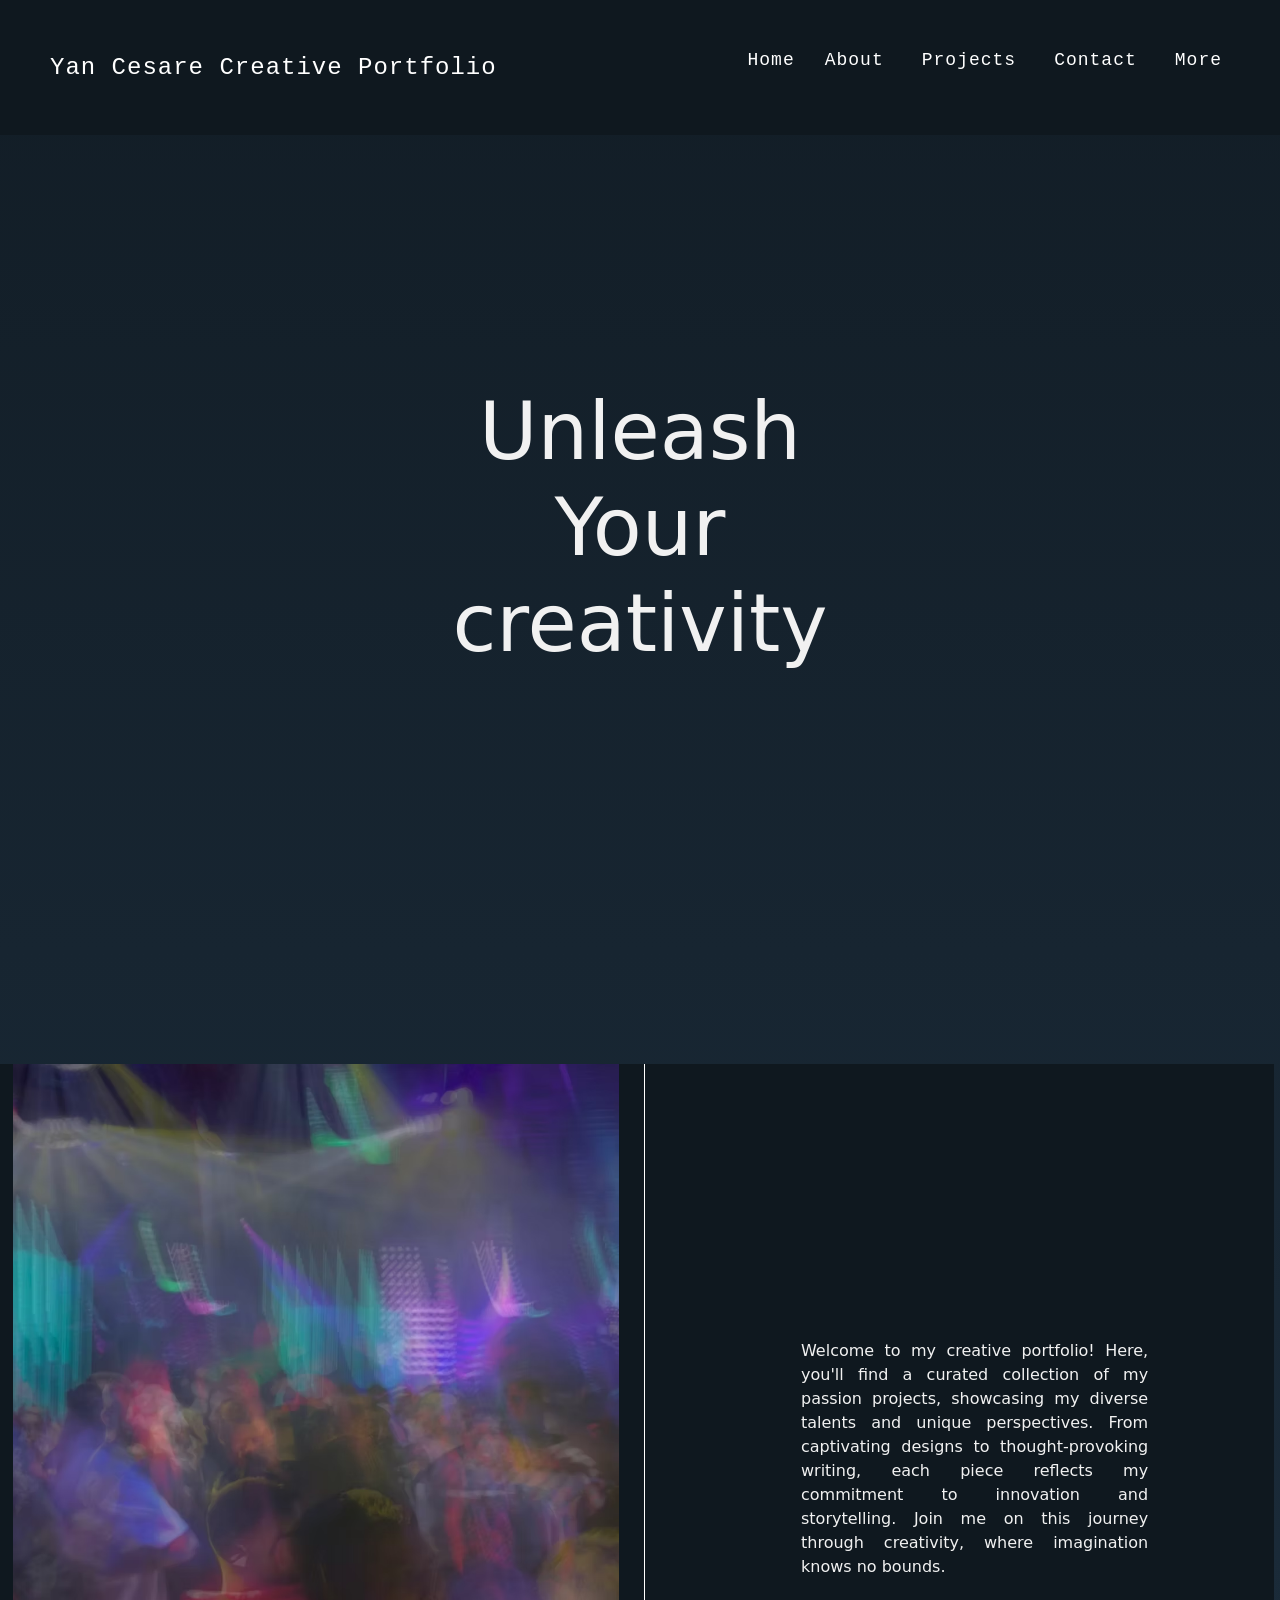
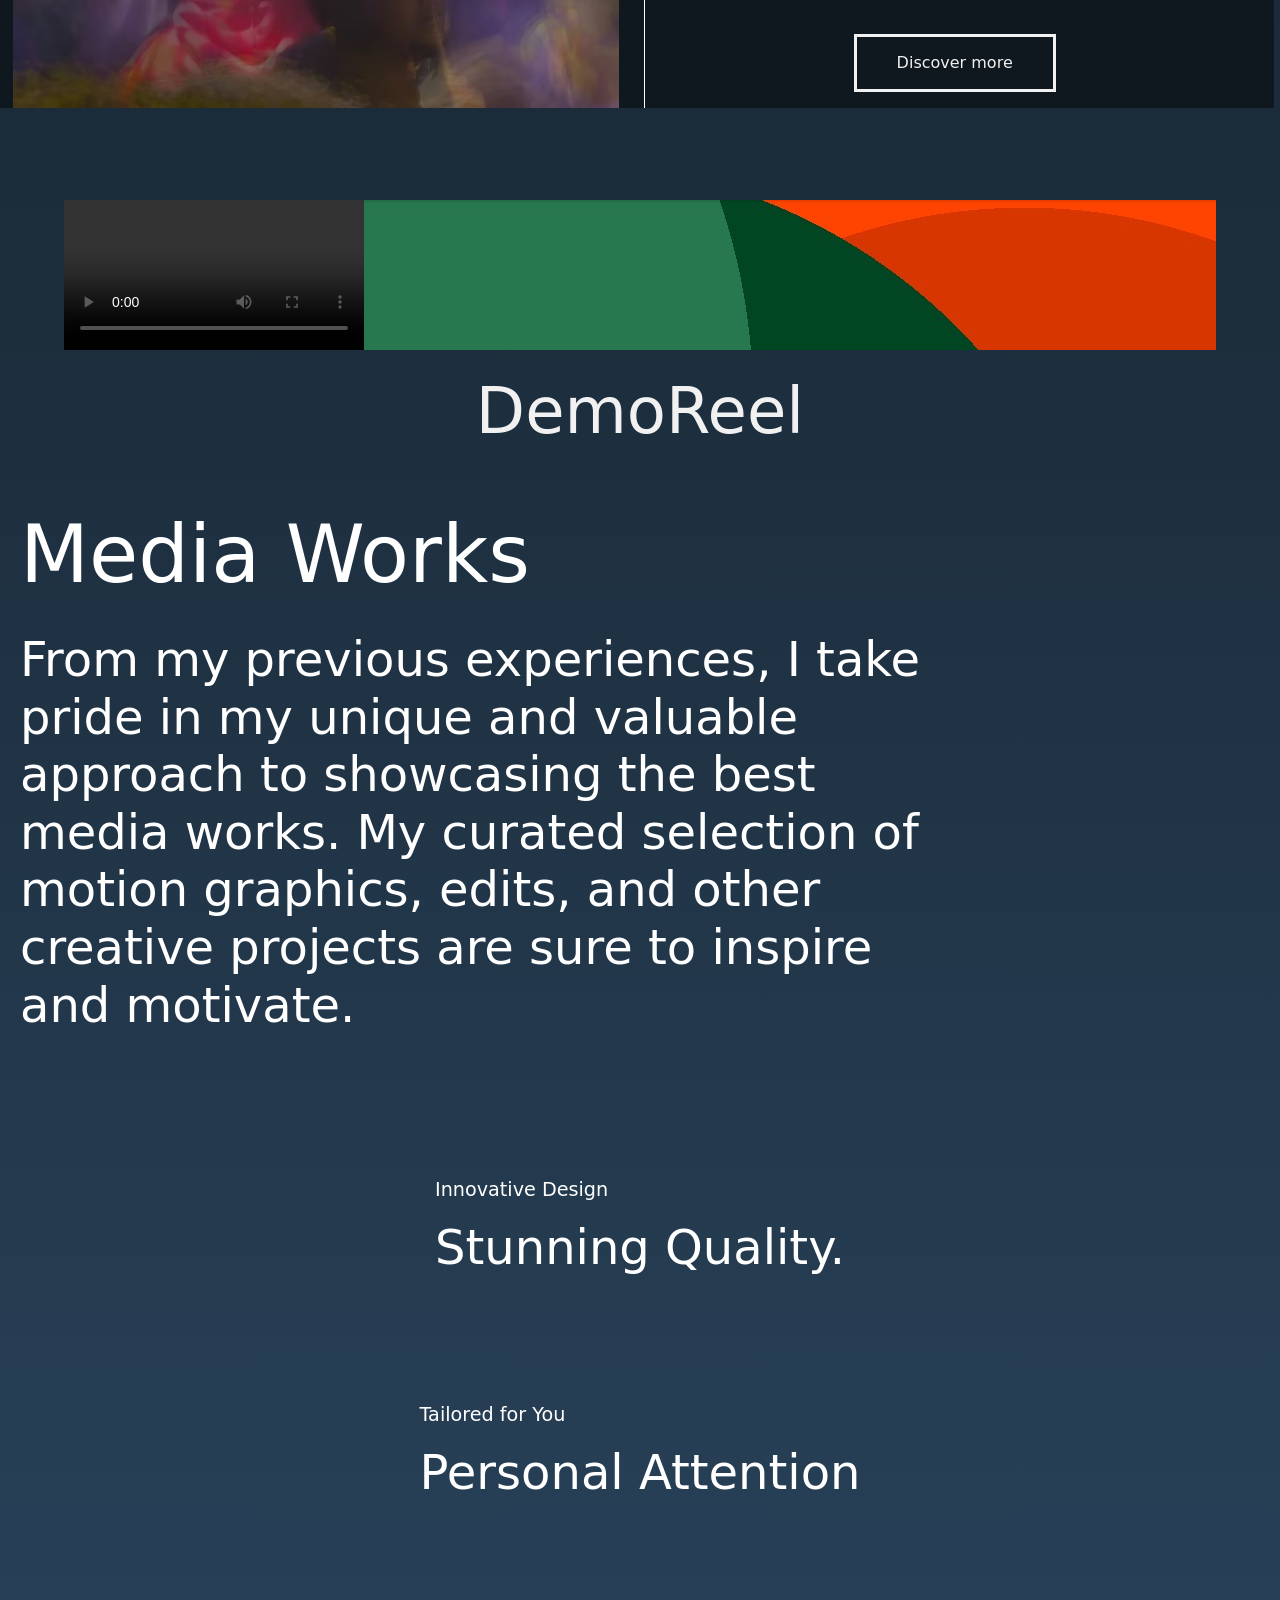
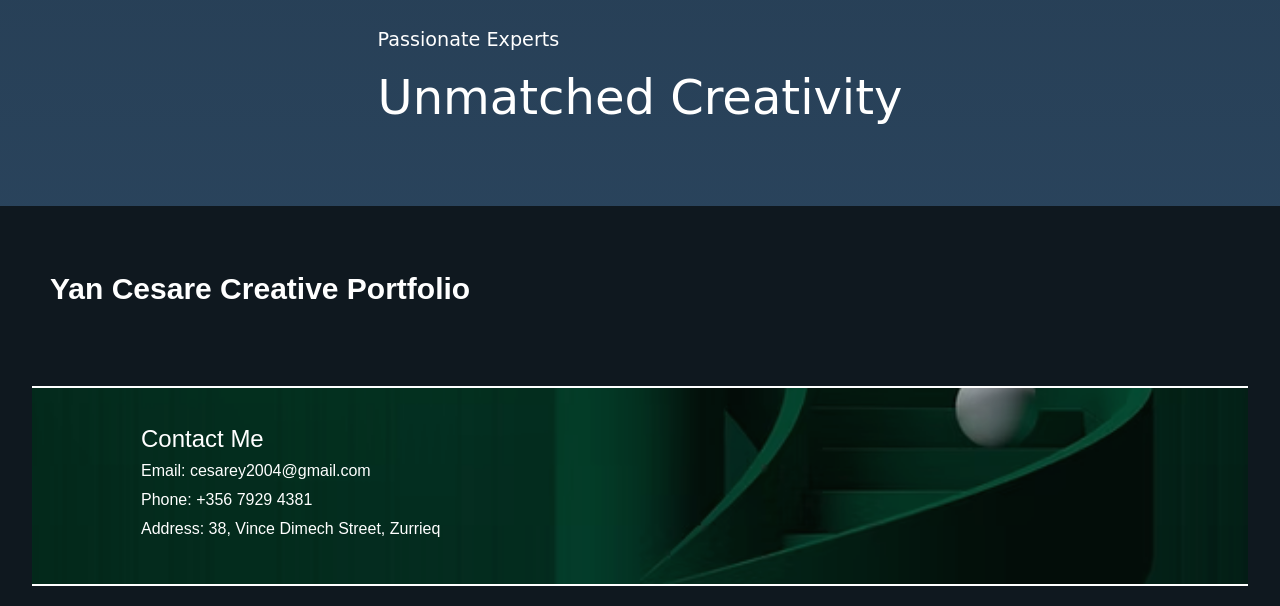
==== Index/index.html @ e83d1e46 "had to undo all my commits i had to undo all the commit i have as the two videos i had were still no" ====
<!DOCTYPE html>
<html lang="en">
<head>
  <meta charset="UTF-8">
  <meta name="viewport" content="width=device-width, initial-scale=1.0">
  <title>Creative Portfolio</title>
  <link rel="stylesheet" href="../Main.css">
<link rel="stylesheet" href="../dropdown.css">
<link rel="stylesheet" href="../navbar.css">

</head>
<body class="custom-page">
    <nav id="navbar">
        <div class="nav-title">
            <a href="../Index/index.html">Yan Cesare Creative Portfolio</a>
        </div>
        <ul class="nav-links">
            <li><a href="../Index/index.html">Home</a></li>
            <li><a href="../About/About.html">About</a></li>
            <li class="dropdown">
                <a href="../Projects/Projects.html">Projects</a>
                <ul class="dropdown-menu">
                    <li><a href="../Projects/Pages/valletta.html">Valletta</a></li>
                    <li><a href="../Projects/Pages/Pizza.html">Pizza Recipe</a></li>
                    <li><a href="../Projects/Pages/dialogue.html">Dialogue</a></li>
                    <li><a href="../Projects/Pages/shortfilm.html">Short Film</a></li>
                    <li><a href="../Projects/Pages/redbull.html">Rebdull Advert</a></li>
                    <li><a href="../Projects/Pages/interview.html">Interview</a></li>
                    <li><a href="../Projects/Pages/spotify.html">Spotify Advert</a></li>
                </ul>
            </li>
            <li><a href="../contact/Contact.html">Contact</a></li>
            <li class="dropdown">
                <a href="../more/More.html">More</a>
            </li>
        </ul>
    </nav>
    <script src="../navbar.js"></script>

  <main>
    <div class="intro">
      <h1 class="introtext">Unleash Your creativity </h1>
    </div>



    <div class="row">

      <div class="col" id="zoom-image">
         <img class="people" src="..\Images/people.avif" alt="zooming image">
         
         <script src="../main.js"></script>
      </div>
    
      <div class="col" id="disco">
        <video class="Bird" autoplay muted loop>
          <source src="..\Images/Bird video 1.mp4" type="video/mp4">
        </video>
        
        <div>
        <P class="text1">
          Welcome to my creative portfolio! Here, you'll find a curated collection of my passion projects, showcasing my diverse talents and unique perspectives. From captivating designs to thought-provoking writing, each piece reflects my commitment to innovation and storytelling. Join me on this journey through creativity, where imagination knows no bounds.          
        </P>

        <button class="discover"><a href="../About/About.html">Discover more</a></button>
      </div>
    </div>
    
  </div>

  <div class="demoreel">
    <video class="demo" controls>
      <source src="../Images/DEMOREEL - Made with Clipchamp.mp4" type="video/mp4">
    </video>
  </div>

  <div>
    <p class="demotext">DemoReel</p>
  </div>

  <div class="banner">
    <video autoplay muted loop>
      <source src="..\Images\spotfiy - Made with Clipchamp.mp4" type="video/mp4">
    </video>
    <div class="content">
    <p class="works">
      Media Works
    </p>
    <h1 class="experiences">
      From my previous experiences, I take pride in my unique and valuable approach to showcasing the best media works. My curated selection of motion graphics, edits, and other creative projects are sure to inspire and motivate.
    </h1>
  </div>
</div>

    <div class="parallax-container">
        
        <div class="parallax-row" id="sea1">
            <div class="parallax">
                <h1>Innovative Design
                  </h1>
                <p>Stunning Quality.</p>
            </div>
        </div>
       
        <div class="parallax-row" id="sea2">
            <div class="parallax">
                <h1>Tailored for You
                  </h1>
                <p>Personal Attention</p>
            </div>
        </div>
        
        <div class="parallax-row" id="sea3">
            <div class="parallax">
                <h1>Passionate Experts
                  </h1>
                <p>Unmatched Creativity</p>
            </div>
        </div>
    </div>

    <script src="../main.js"></script>
  </main>

  <footer>
    <footer>
     
      <div class="footer-title">
          Yan Cesare Creative Portfolio
      </div>
  
      
      <div class="footer-outline">
          <div class="footer-info">
              <h2>Contact Me</h2>
              <p>Email: cesarey2004@gmail.com</p>
              <p>Phone: +356 7929 4381</p>
              <p>Address: 38, Vince Dimech Street, Zurrieq</p>
          </div>
          <img src="../Images/ball.avif" alt="Footer Background" class="footer-image">
      </div>
  </footer>
  
  </footer>
</body>
</html>
---- Main.css ----
.custom-page{
  background-image: linear-gradient(#121d26, #1C2D3C, #2D4964);
}

/* Dropdown Button */
.dropbtn {
  
    color: #000000;
    padding: 5px;
    font-size: 16px;
    border: none;
    list-style-type: none;
}
 
  
  /* The container <div> - needed to position the dropdown content */
  .dropdown { 
    padding: 8px;
    
    
  }
  
  /* Dropdown Content (Hidden by Default) */
  .dropdown-content {
    display: none;
    position: absolute;
    background-color: #f1f1f1;
    min-width: 160px;
    box-shadow: 0px 8px 16px 0px rgba(0,0,0,0.2);
    z-index: 1;
  }
  
  /* Links inside the dropdown */
  .dropdown-content a {
    color: black;
    padding: 12px 16px;
    text-decoration: none;
    display: block;
  }
  
  /* Change color of dropdown links on hover */
  .dropdown-content a:hover {background-color: #ddd;}
  
  /* Show the dropdown menu on hover */
  .dropdown:hover .dropdown-content {display: block;}
  
  /* Change the background color of the dropdown button when the dropdown content is shown */
  .dropdown:hover .dropbtn{

  }


.intro{
 
  display: flex;
  justify-content: space-between;
  padding: 30%;
  text-align: center;
}

.introtext{
font-size: 500%;
color: #f1f1f1;
animation: fade-up 2s;
}

.row{
  align-items: center;
  justify-content: center;
  max-width: 100.5%;
  display: flex;
  background-color: #0F181F;
  padding-bottom: 0%;
  
}

.row::before{
    content: ""; 
    position: fixed;
    top: 0;
    bottom: 0;
    left: 51%; 
    width: 1px; 
    background-color: white; 
    z-index: 10; 
    animation: fade-in 10s;
}

  .people{
      padding-left: 0%;
      width: 96%;
      height: auto  
      
      
  }

  #zoom-image,
  #disco {
      flex: 1; 
      display: flex;
      align-items: center;
      justify-content: center;
  }

  #zoom-image{
    
    overflow: hidden;
    position: relative;  
     
  }

  #disco{
    padding: 0rem;
    display: flex;
    flex-direction: column;
    justify-content: space-between; 
    
  }

  .people{
    transform-origin: center center; 
    transition: transform 0.1s ease-out;
  }

  .row{
    perspective: 5000px; 
    margin-top: 100px; 
    overflow: hidden;
  }

  .text1{
    text-align: justify;
    padding-inline: 20%;
    color: #f1f1f1;
    animation: fade-up 10s;
    margin-top: 2%;
    margin-left: 5%;
  }

  @keyframes fade-up {
    0% { opacity: 0;
    transform: translateY(+30px) scale(0.9); }
    100% { opacity: 1; 
    transform: translateY(0px) scale();}
  }
  @keyframes fadeIn {
    0% { opacity: 0; }
    100% { opacity: 1; }
  }

  #zoom-image {
    width: 100%; 
  }
  

  .Bird{
      max-width: 90%;
      height: auto;
     
        
         
  }
  
  .discover{
    
    background-color: #0F181F;
    color: #f1f1f1;
    border: solid #f1f1f1;
    text-align: center;
    padding: 14px 40px;
    transition-duration: 0.4s;
    margin: 0;
    position:absolute;
    top: 93%;
    right: 17%;
    -ms-transform: translateY(-50%);
    transform: translateY(-50%);
    animation: fade-up 7s;
    overflow: hidden;
  }

  .discover a, .discover a:link, .discover a:visited {
    color: inherit; /* Use the button's text color */
    text-decoration: none; /* Remove underline */
}

.discover a:hover, .discover a:active {
  
    text-decoration: none; /* Ensure no underline on hover or click */
}

  .discover:hover{
    background-color: #f1f1f1;
    border:solid #f1f1f1;
    text-align: center;
    color: #0F181F;
    padding: 14px 40px;
    margin: 0;
  position: absolute;
  top: 93%;
  right: 17%;
  -ms-transform: translateY(-50%);
  transform: translateY(-50%);
  overflow: hidden;
  }
  

  .demo{
    margin-top: 8%;
     max-width: 60%;
      height: auto;
      display: flex;
     
        
  }

  .demoreel{
    margin-left: 5%;
    margin-right: 5%;
    justify-items: center;
    background-image: url(Images/banner1.jpg);
    
  }

  .demotext{
    font-size: 400%;
    color: #f1f1f1;
    padding-top: 1%;
   text-align: center;
  }

  .banner{
    position: relative;
    width: 100%;
    height: 70vh; 
    overflow: hidden;
    
  
  }

  .banner video{
    position: absolute;
    top: 0;
    left: 0;
    width: 100%;
    height: 100%;
    object-fit: cover; 
    z-index: 1;
    mask-image: linear-gradient(to bottom, rgba(0, 0, 0, 1) 75%, rgba(0, 0, 0, 0) 100%);
    -webkit-mask-image: linear-gradient(to bottom, rgba(0, 0, 0, 1) 75%, rgba(0, 0, 0, 0) 100%);
    mask-size: cover;
    -webkit-mask-size: cover;
    animation: fade-in 10s;
  }

  .banner .content{
    position: relative;
    z-index: 2; 
    color: white; 
    text-align: center;
    padding: 20px;
    text-align: left;
    animation: fade-up 5s;
    
  }

  .works{
   font-size: 500%;
  }
  
  .experiences{
    padding-right: 25%;
    text-align: left;
    font-size: 300%;
  }

  .parallax-container {
    width: 100%;
    height: 100%;
    padding: 1%;
}

/* Each Parallax Row */
.parallax-row {
    position: relative;
    width: 100%;
    height: 25vh; 
    background-size: cover;
    background-position: center;
    background-attachment: fixed; 
    display: flex;
    justify-content: center;
    align-items: center;
    color: white;
    text-align: center;
    padding: 20px;
}


#sea1 {
    background-image: url('Images/church.jpg'); 
}


#sea2 {
    background-image: url('Images/sky.jpg');
}


#sea3 {
    background-image: url('Images/sea.jpg'); 
}


.parallax {
    position: relative;
    z-index: 10;
    text-align: left;
}

.parallax h1 {
    font-size: 1.2rem;
    margin-bottom: 10px;
}

.parallax p {
    font-size: 3rem;
    max-width: 600px;
    margin: 0 auto;
}

/* Footer Container */
footer {
  position: relative;
  width: 100%;
  height: 400px;
  background-color: #0F181F;
  color: white;
  font-family: Arial, sans-serif;
}

/* Top-left Title */
.footer-title {
  position: absolute;
  top: 60px;
  left: 50px;
  font-size: 30px;
  font-weight: bold;
}

/* Footer Outline Box */
.footer-outline {
  position: absolute;
  bottom: 20px;
  left: 50%;
  transform: translateX(-50%);
  width: 95%; 
  height: 200px; 
  border-top: 2px solid white;
  border-bottom: 2px solid white;
  display: flex;
  justify-content: center;
  align-items: center;
  overflow: hidden; 
}

/* Footer Info (Text) */
.footer-info {
  position: absolute;
  z-index: 2;
  
  padding: 20px;
  border-radius: 10px;
  left: 89px;
  text-align: left;
}

.footer-info h2 {
  margin: 0;
  font-size: 24px;
}

.footer-info p {
  margin: 5px 0;
  font-size: 16px;
}

/* Footer Image */
.footer-image {
  position: absolute;
  top: 0;
  left: 0;
  width: 100%;
  height: 100%;
  object-fit: cover; 
  z-index: 1;
  opacity: 0.8; 
}
---- navbar.css ----
/* General Reset */
* {
    margin: 0;
    padding: 0;
    box-sizing: border-box;
}

/* Navbar Styling */
nav {
    position: fixed;
    top: 0;
    left: 0;
    width: 100%;
    height: 15%;
    background-color: #0F181F; 
    color: white;
    display: flex;
    justify-content: space-between;
    align-items: center;
    padding: 15px 50px;
    z-index: 1000;
    font-family: 'Arial', sans-serif;
    font-size: 18px;
    letter-spacing: 1px;
    transition: transform 0.3s ease; /* Smooth hide/show effect */
}

nav.hidden {
    transform: translateY(-100%);
      transition: transform 0.3s ease;
    
}

.nav-title a {
    text-decoration: none;
    color: white;
    font-size: 1.5rem;
    font-weight: lighter;
    text-transform: capitalize;
    font-family:monospace;
}

.nav-links {
    list-style: none;
    display: flex;
    gap: 30px; 
    align-items: center;
}

.nav-links li {
    position: relative;
}

.nav-links a {
    font-family: monospace;
    text-decoration: none;
    color: white;
    transition: color 0.3s, border-bottom 0.3s;
}

.nav-links a:hover {
    color: #d4a373; 
    transition: 0.5s;
}

/* Dropdown Menu Styling */
.dropdown-menu {
    position: absolute;
    top: 100%; 
    left: 0;
    background: #0f1112;
    color: white;
    list-style: none;
    padding: 6px;
    display: none; 
    box-shadow: 0px 4px 6px rgba(0, 0, 0, 0.2); 
}

.dropdown-menu li {
    padding: 5px 15px;
}

.dropdown-menu a {
    color: white;
    font-size: 16px;
}

.dropdown-menu a:hover {
    color: #d4a373; 
}

/* Show Dropdown on Hover */
.dropdown:hover .dropdown-menu {
    display: block;
}

/* Content Styling */
.content {
    padding: 100px 20px;
}

/* Responsive Design */
@media (max-width: 768px) {
    nav {
        flex-wrap: wrap;
    }
    .nav-links {
        flex-direction: column;
        gap: 15px;
    }
}
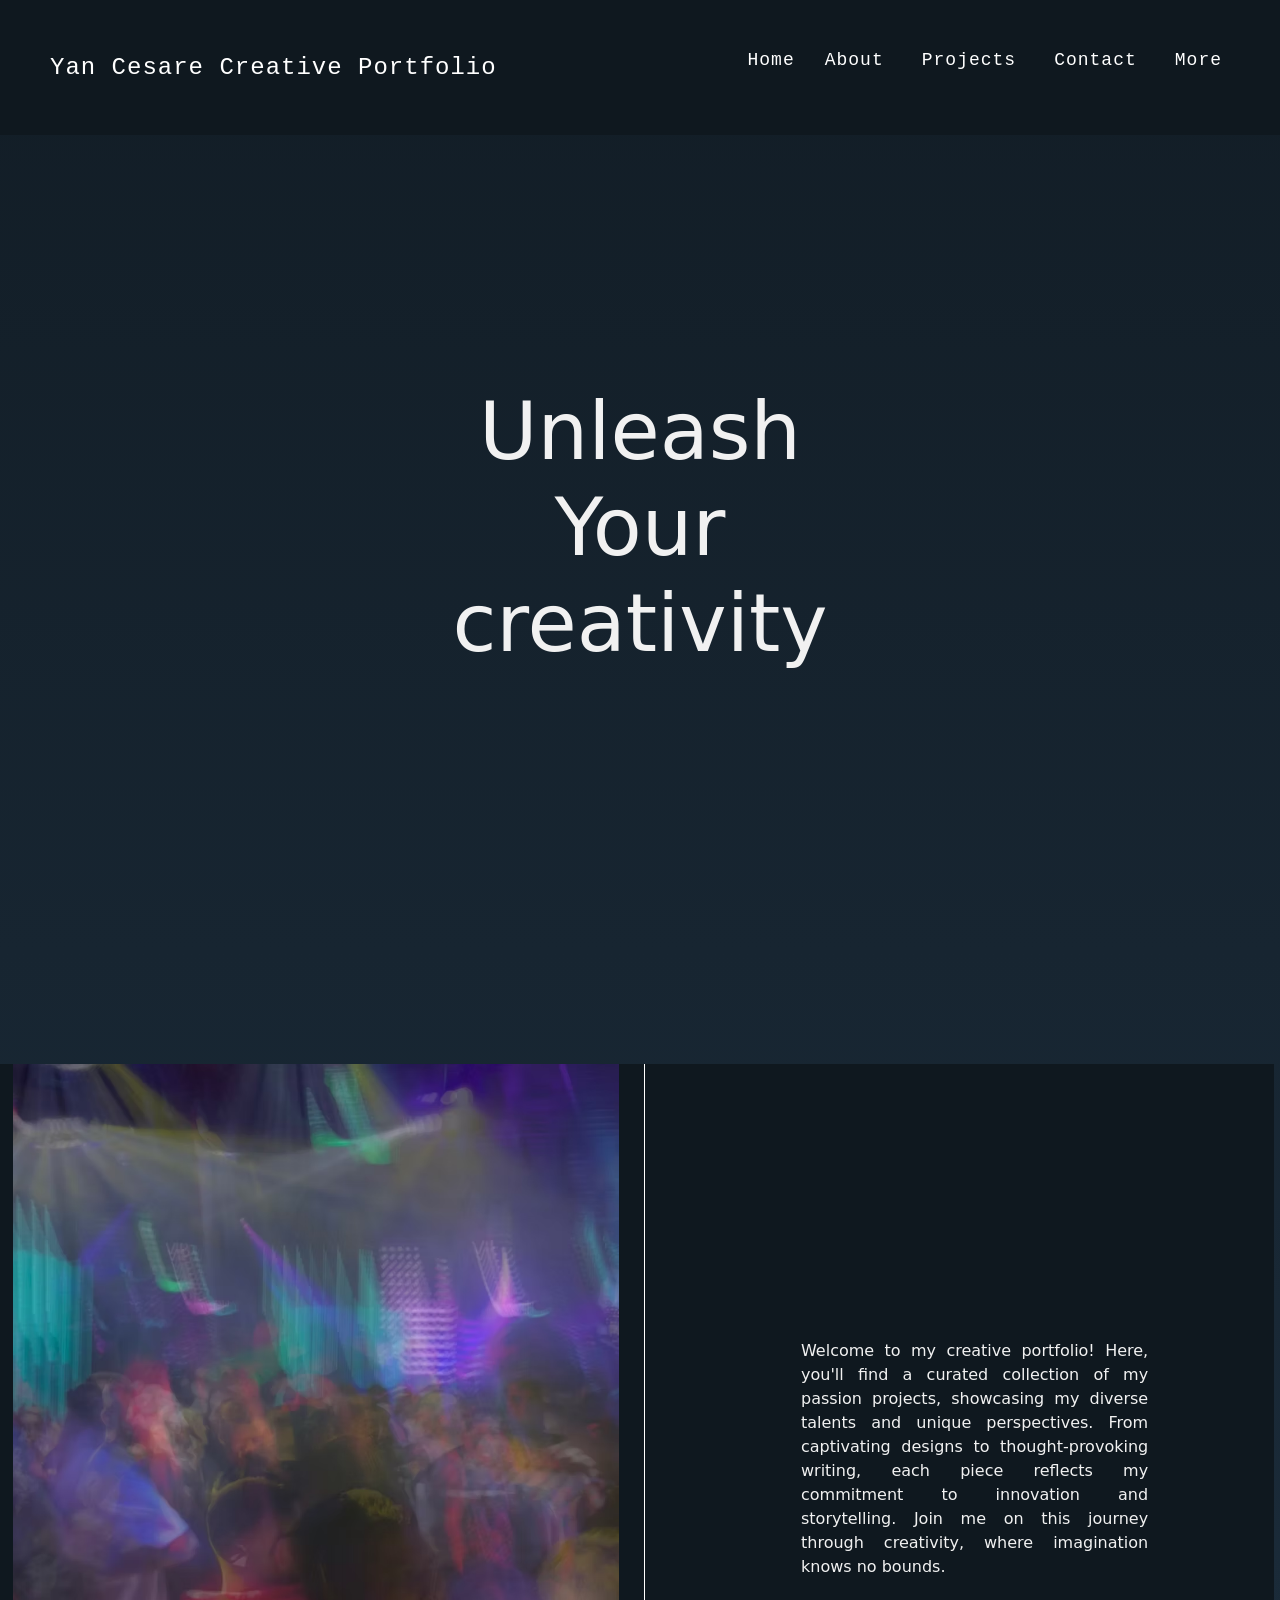
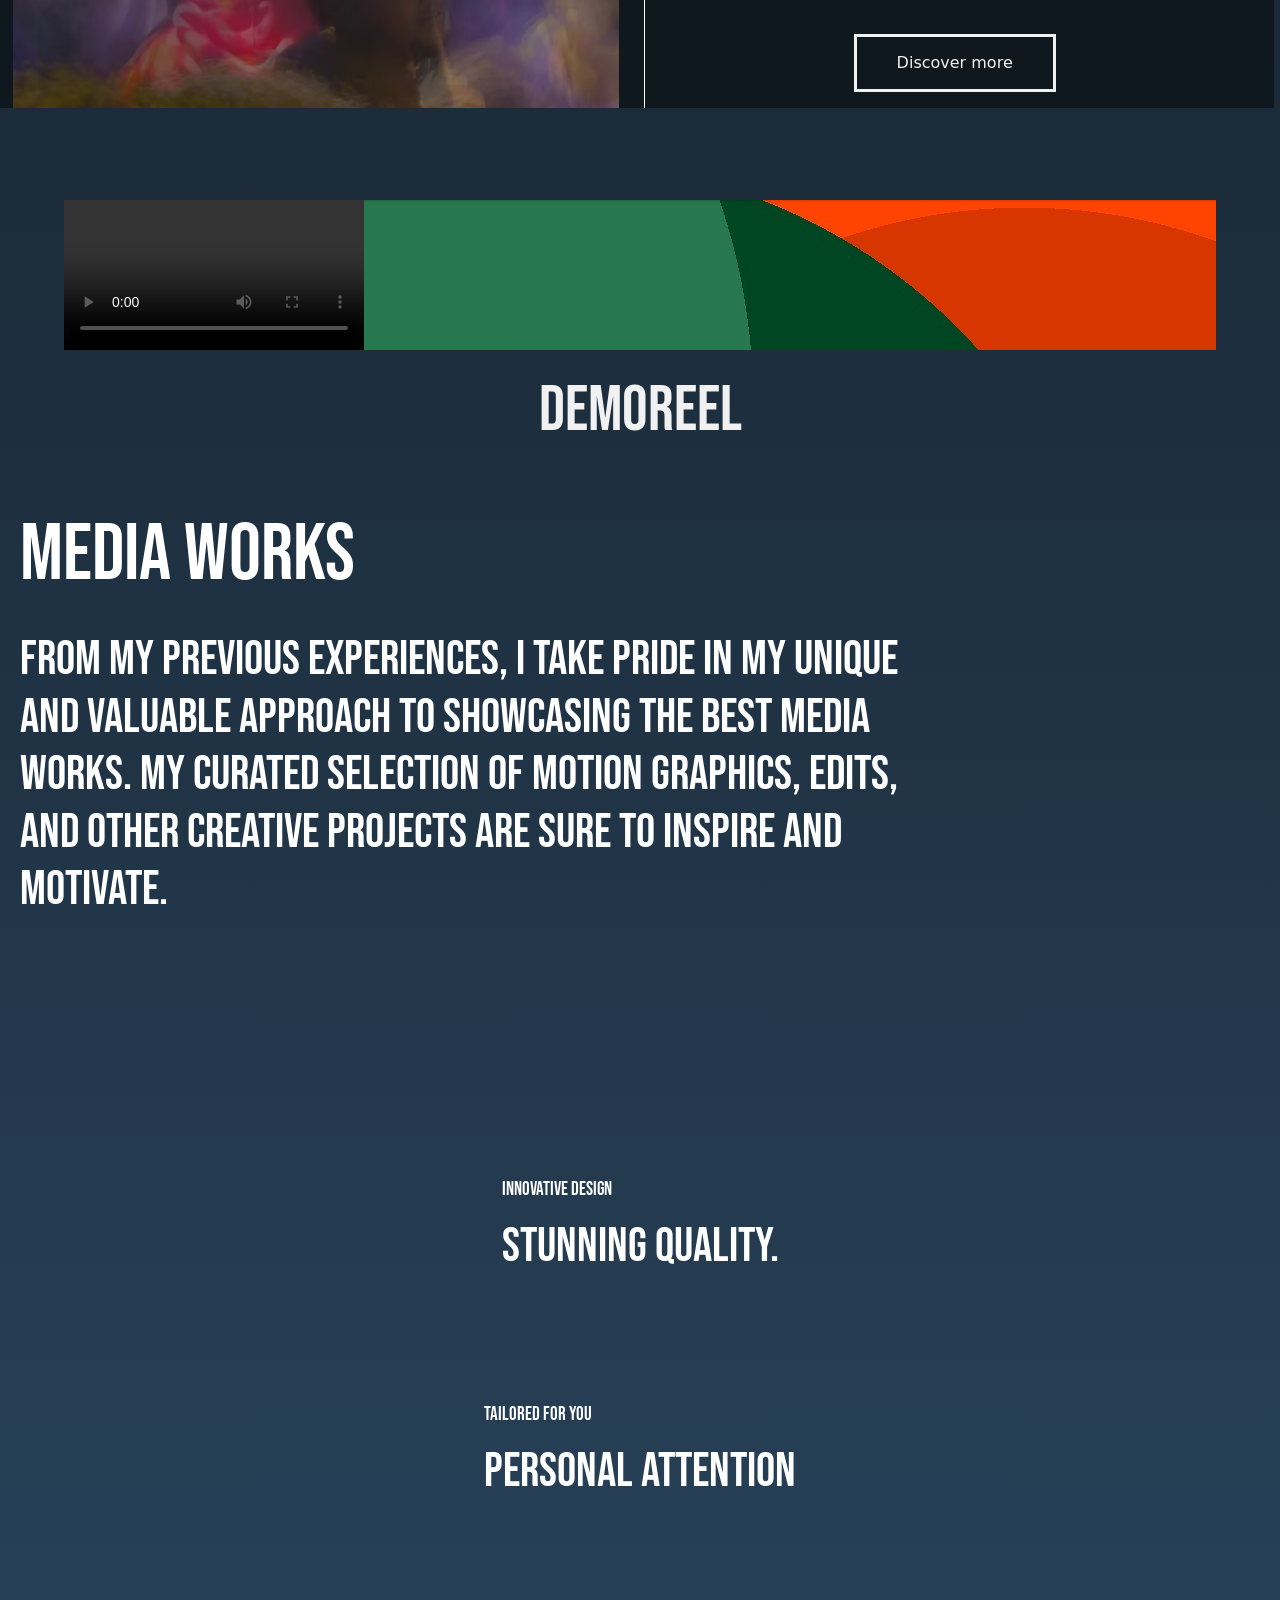
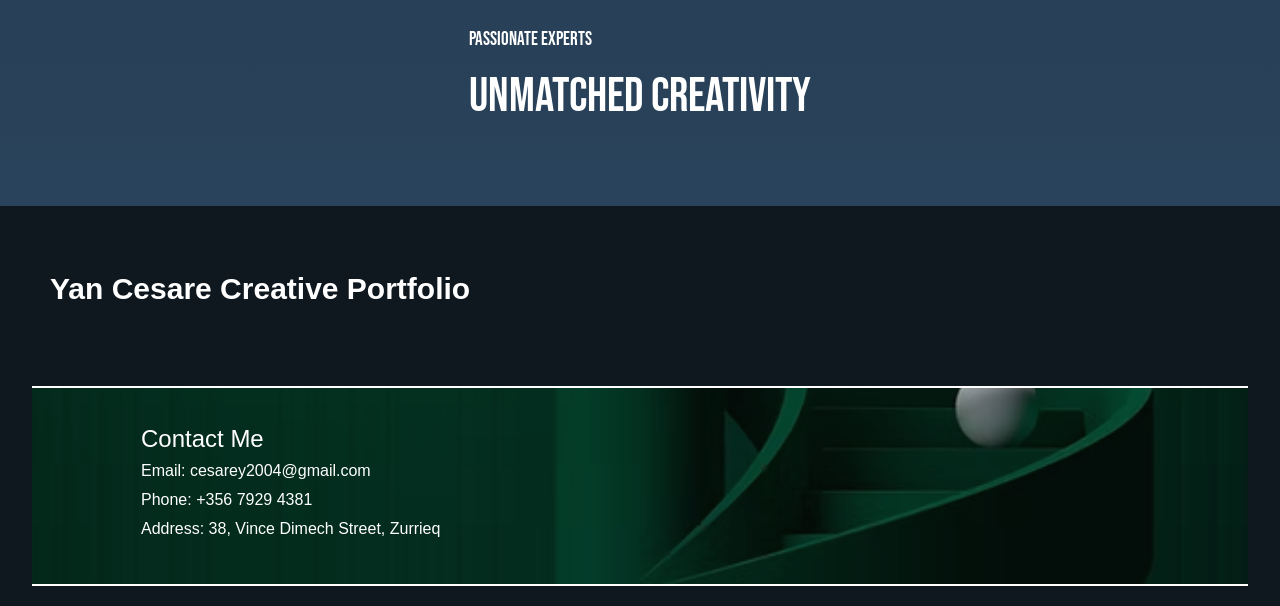
==== commit b277cda7: "font fixes fixed the fonts and added the header in the more page" ====
--- a/Index/index.html
+++ b/Index/index.html
@@ -7,6 +7,8 @@
   <link rel="stylesheet" href="../Main.css">
 <link rel="stylesheet" href="../dropdown.css">
 <link rel="stylesheet" href="../navbar.css">
+<link href="https://fonts.googleapis.com/css2?family=Bebas+Neue&display=swap" rel="stylesheet">
+
 
 </head>
 <body class="custom-page">
--- a/Main.css
+++ b/Main.css
@@ -223,6 +223,7 @@
   }
 
   .demotext{
+    font-family: 'Bebas Neue', sans-serif ;
     font-size: 400%;
     color: #f1f1f1;
     padding-top: 1%;
@@ -257,10 +258,11 @@
     position: relative;
     z-index: 2; 
     color: white; 
-    text-align: center;
+    text-align: justify;
     padding: 20px;
     text-align: left;
     animation: fade-up 5s;
+    font-family: 'Bebas Neue', sans-serif ;
     
   }
 
@@ -294,6 +296,7 @@
     color: white;
     text-align: center;
     padding: 20px;
+    font-family: 'Bebas Neue', sans-serif ;
 }
 
 
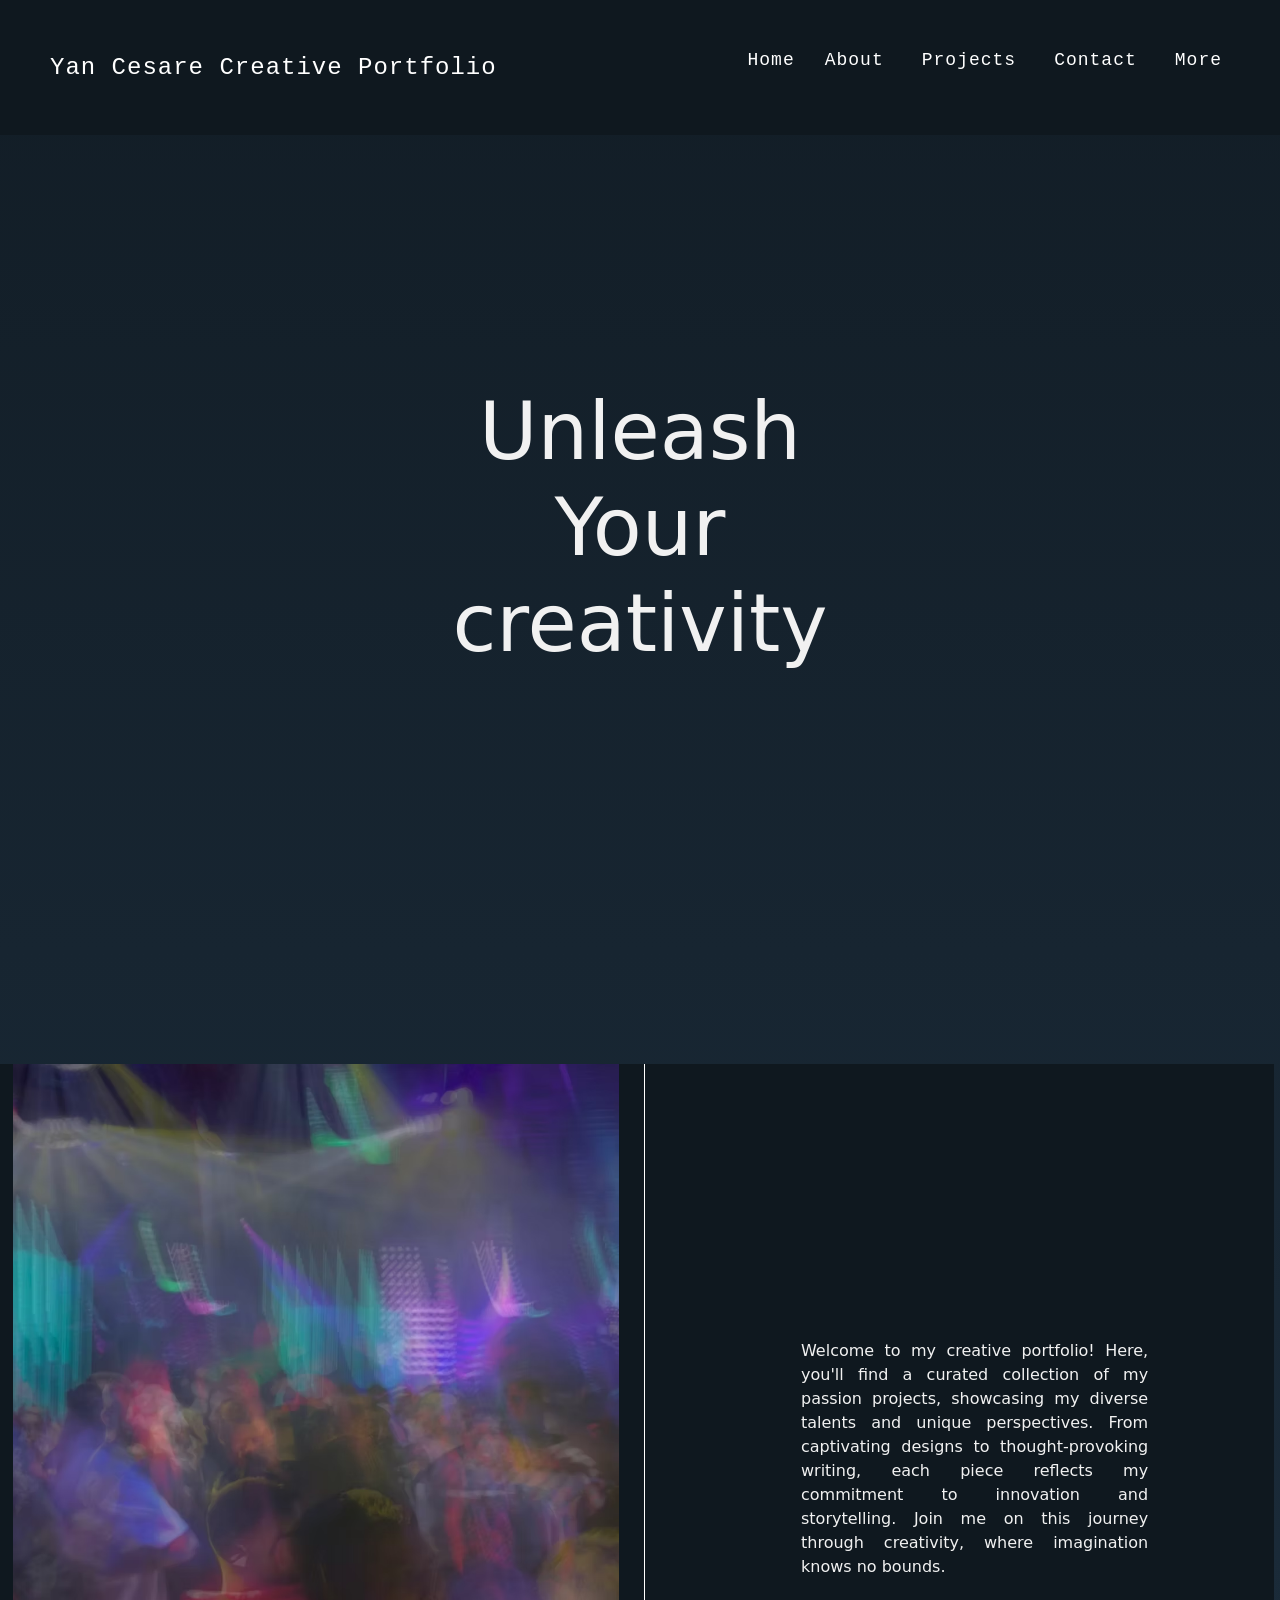
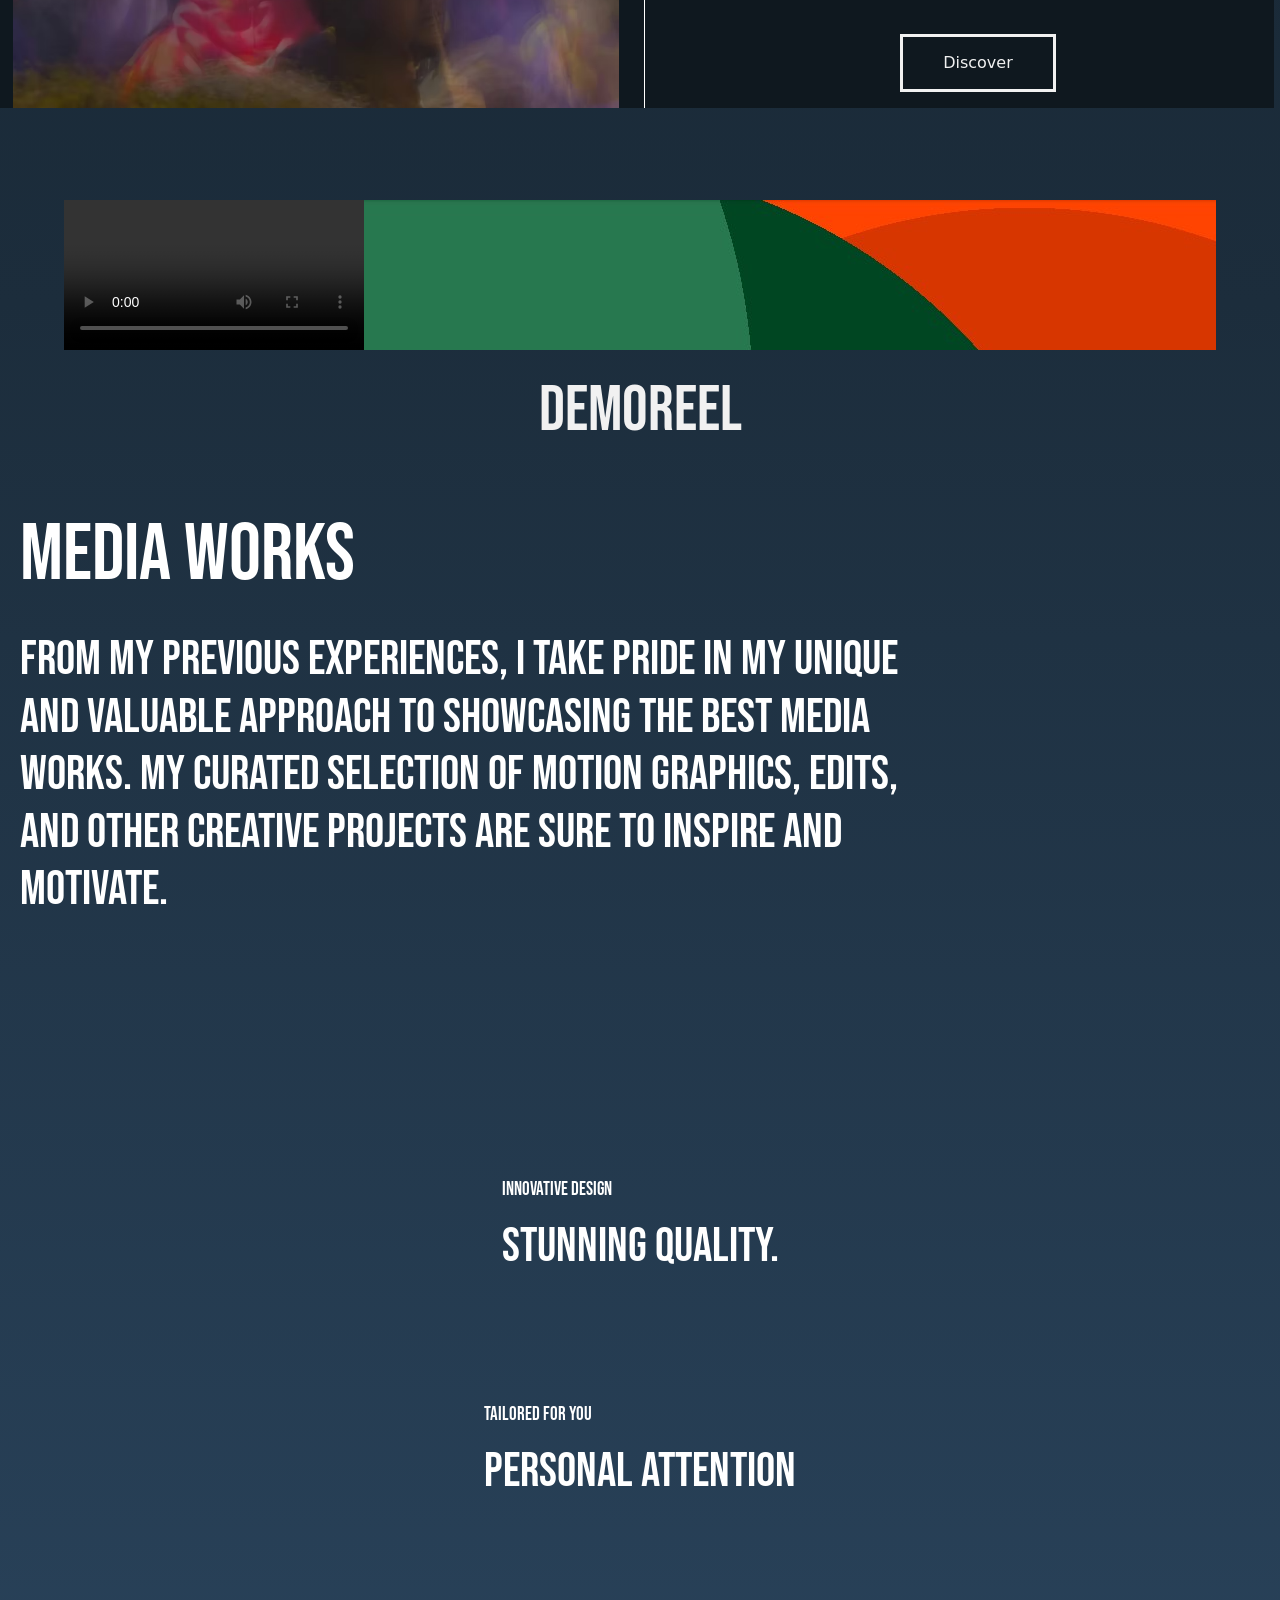
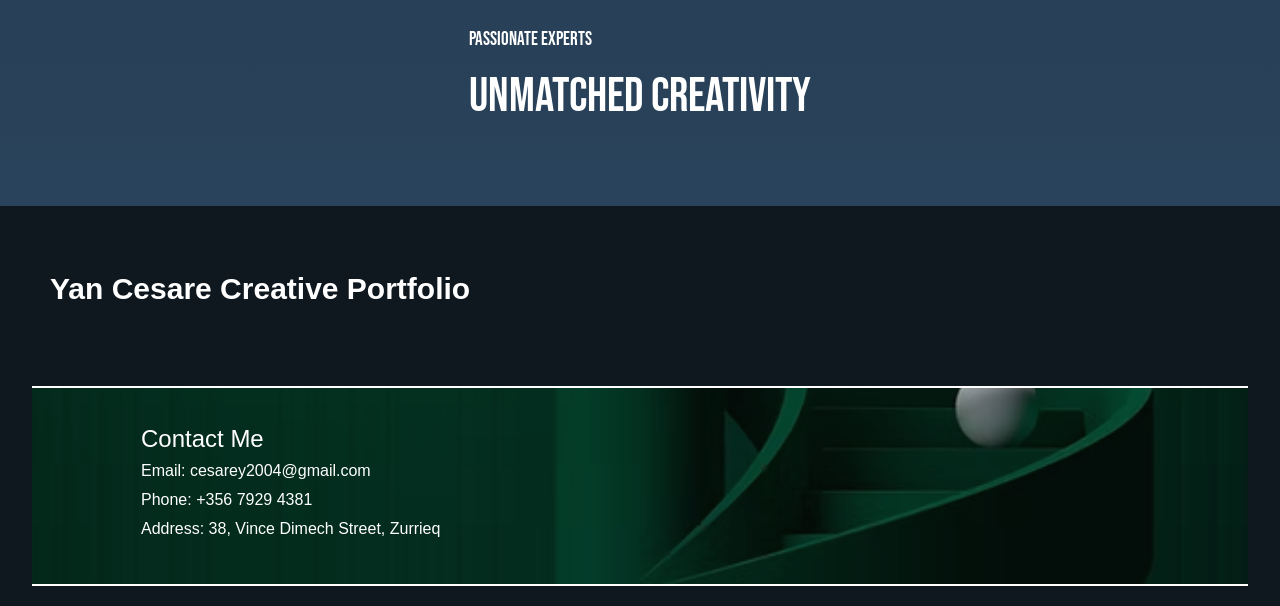
==== commit d3b08c34: "i am validating my code i began to validate all the code in my pages to make the html neater and mor" ====
--- a/Index/index.html
+++ b/Index/index.html
@@ -49,14 +49,14 @@
     <div class="row">
 
       <div class="col" id="zoom-image">
-         <img class="people" src="..\Images/people.avif" alt="zooming image">
+         <img class="people" src="../Images/people.avif" alt="zooming image">
          
          <script src="../main.js"></script>
       </div>
     
       <div class="col" id="disco">
         <video class="Bird" autoplay muted loop>
-          <source src="..\Images/Bird video 1.mp4" type="video/mp4">
+          <source src="../Images/Bird%20video_1.mp4" type="video/mp4">
         </video>
         
         <div>
@@ -64,7 +64,7 @@
           Welcome to my creative portfolio! Here, you'll find a curated collection of my passion projects, showcasing my diverse talents and unique perspectives. From captivating designs to thought-provoking writing, each piece reflects my commitment to innovation and storytelling. Join me on this journey through creativity, where imagination knows no bounds.          
         </P>
 
-        <button class="discover"><a href="../About/About.html">Discover more</a></button>
+        <a href="../About/About.html" class="discover">Discover</a>
       </div>
     </div>
     
@@ -72,7 +72,7 @@
 
   <div class="demoreel">
     <video class="demo" controls>
-      <source src="../Images/DEMOREEL - Made with Clipchamp.mp4" type="video/mp4">
+      <source src="../Images/DEMOREEL%20-%20Made%20with%20Clipchamp.mp4" type="video/mp4">
     </video>
   </div>
 
@@ -82,7 +82,7 @@
 
   <div class="banner">
     <video autoplay muted loop>
-      <source src="..\Images\spotfiy - Made with Clipchamp.mp4" type="video/mp4">
+      <source src="../Images/spotfiy%20-%20Made%20with%20Clipchamp.mp4" type="video/mp4">
     </video>
     <div class="content">
     <p class="works">
@@ -124,7 +124,7 @@
     <script src="../main.js"></script>
   </main>
 
-  <footer>
+  
     <footer>
      
       <div class="footer-title">
@@ -143,6 +143,6 @@
       </div>
   </footer>
   
-  </footer>
+  
 </body>
 </html>
--- a/Main.css
+++ b/Main.css
@@ -177,19 +177,22 @@
     transform: translateY(-50%);
     animation: fade-up 7s;
     overflow: hidden;
-  }
-
-  .discover a, .discover a:link, .discover a:visited {
-    color: inherit; /* Use the button's text color */
+    display: inline-block;
+  }
+
+ 
+
+  .discover , .discover :link, .discover :visited {
     text-decoration: none; /* Remove underline */
 }
 
-.discover a:hover, .discover a:active {
+.discover :hover, .discover :active {
   
     text-decoration: none; /* Ensure no underline on hover or click */
 }
 
   .discover:hover{
+    display: inline-block;
     background-color: #f1f1f1;
     border:solid #f1f1f1;
     text-align: center;
